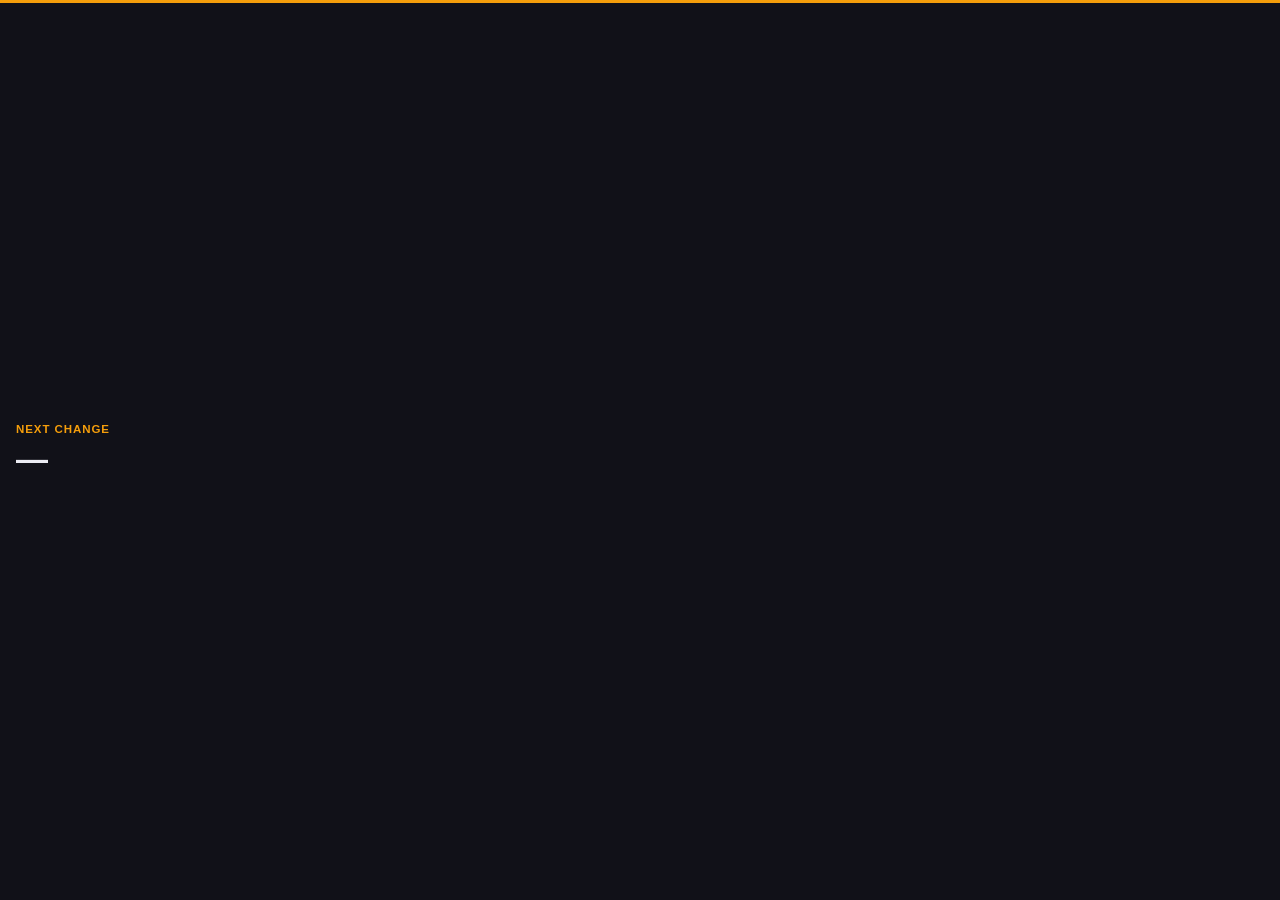
==== templates/lighting.html @ 22570004 "Lighting heads-up: the runsheet's next lighting change, on the Lights clock and a floating window Ru" ====
<!DOCTYPE html>
<html lang="en">
<head>
<meta charset="UTF-8">
<meta name="viewport" content="width=device-width,initial-scale=1">
<title>Lighting — coming up</title>
<!-- The floating lighting heads-up (service_mate/lighting.py). Says what is
     COMING UP, never "change now": the moment is the room's call. Small
     and self-contained, so it sits on top of ProPresenter or the desk. -->
<style>
  :root { --bg: #111118; --text: #ececf3; --muted: #a4a4b8; --amber: #f59e0b; }
  * { box-sizing: border-box; }
  body { margin: 0; height: 100vh; background: var(--bg); color: var(--text);
         font: 15px/1.35 -apple-system, BlinkMacSystemFont, "Segoe UI", sans-serif;
         display: flex; flex-direction: column; justify-content: center; gap: 6px;
         padding: 12px 16px; border-top: 3px solid var(--amber); }
  .label { font-size: .72rem; letter-spacing: .08em; text-transform: uppercase; color: var(--muted); }
  .label b { color: var(--amber); font-weight: 700; }
  #next { font-size: clamp(1.2rem, 7vw, 2rem); font-weight: 700; }
  #now { color: var(--muted); }
  .quiet #next { font-size: 1rem; font-weight: 600; color: var(--muted); }
</style>
</head>
<body>
  <div id="card" aria-live="polite">
    <div class="label" id="next-label"><b>Next change</b></div>
    <div id="next">—</div>
    <div id="now"></div>
  </div>
<script>
  const el = id => document.getElementById(id);
  async function refresh() {
    try {
      const h = await fetch('/api/lighting', {cache: 'no-store'}).then(r => r.json());
      const quiet = !h.has_lighting || !h.next;
      document.body.classList.toggle('quiet', quiet);
      el('next-label').innerHTML = h.next
        ? '<b>Next change</b> · at ' + escape(h.next_section) : '<b>Lighting</b>';
      el('next').textContent = !h.has_lighting ? 'This runsheet doesn’t mention lighting.'
        : h.next || 'No more lighting changes.';
      el('now').textContent = h.now ? 'Now: ' + h.now : '';
    } catch (_) { /* the app is restarting or closed: keep the last card */ }
  }
  function escape(s) {
    return String(s || '').replace(/[&<>"']/g, c => ({'&': '&amp;', '<': '&lt;', '>': '&gt;', '"': '&quot;', "'": '&#39;'}[c]));
  }
  refresh();
  setInterval(refresh, 1000);
</script>
</body>
</html>
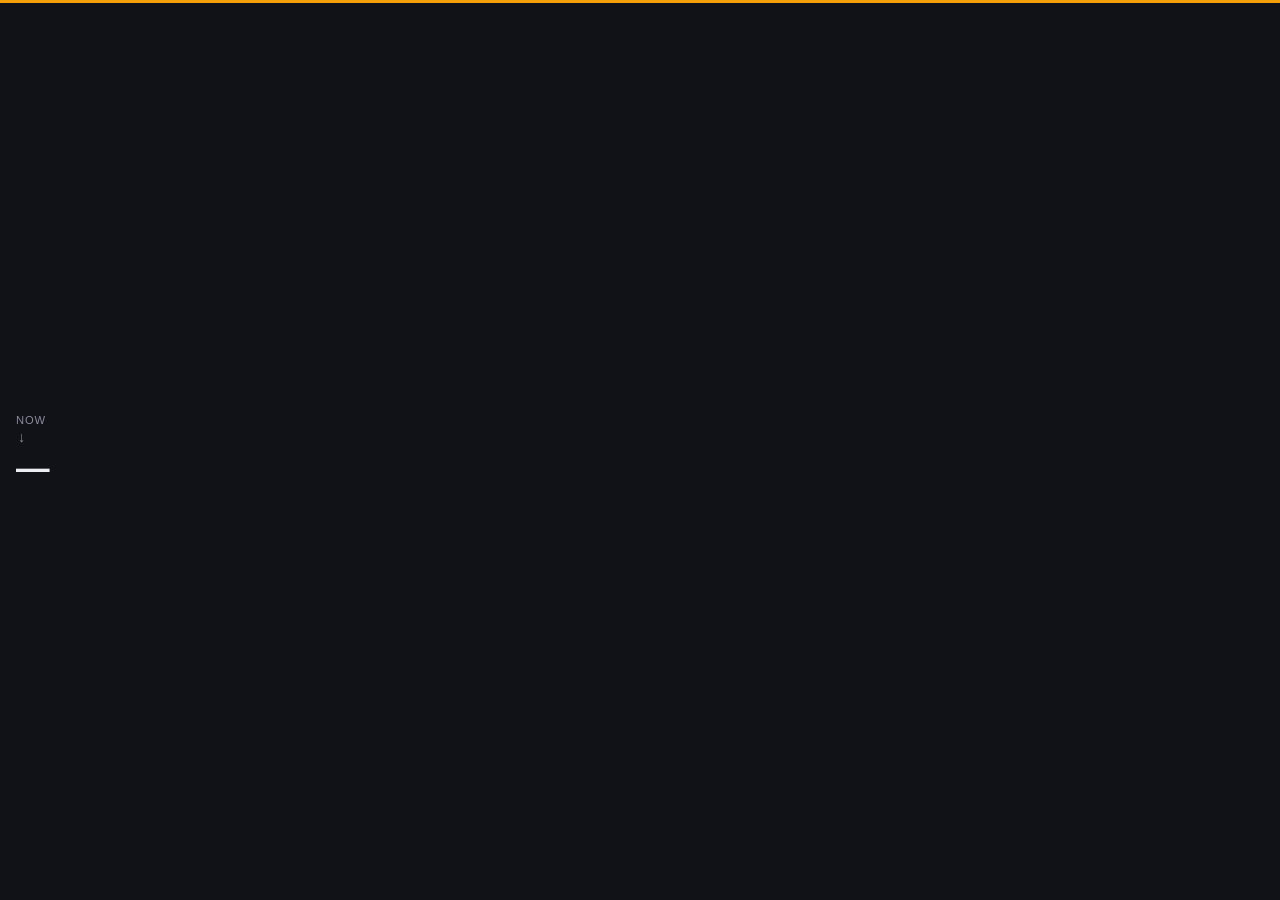
==== commit 6364412b: "Lighting card reads in time order; the Lights preview matches its clock Owner feedback from the demo" ====
--- a/templates/lighting.html
+++ b/templates/lighting.html
@@ -4,42 +4,62 @@
 <meta charset="UTF-8">
 <meta name="viewport" content="width=device-width,initial-scale=1">
 <title>Lighting — coming up</title>
-<!-- The floating lighting heads-up (service_mate/lighting.py). Says what is
-     COMING UP, never "change now": the moment is the room's call. Small
-     and self-contained, so it sits on top of ProPresenter or the desk. -->
+<!-- The floating lighting heads-up (service_mate/lighting.py). Reads top to
+     bottom in time order: where the lights are NOW, greyed, then the NEXT
+     change, large. It never says "change now": the moment is the room's
+     call. When the section moves on, the next setting slides up into now. -->
 <style>
-  :root { --bg: #111118; --text: #ececf3; --muted: #a4a4b8; --amber: #f59e0b; }
+  :root { --bg: #111118; --text: #ececf3; --muted: #8b8b9c; --amber: #f59e0b; }
   * { box-sizing: border-box; }
   body { margin: 0; height: 100vh; background: var(--bg); color: var(--text);
-         font: 15px/1.35 -apple-system, BlinkMacSystemFont, "Segoe UI", sans-serif;
-         display: flex; flex-direction: column; justify-content: center; gap: 6px;
-         padding: 12px 16px; border-top: 3px solid var(--amber); }
-  .label { font-size: .72rem; letter-spacing: .08em; text-transform: uppercase; color: var(--muted); }
-  .label b { color: var(--amber); font-weight: 700; }
-  #next { font-size: clamp(1.2rem, 7vw, 2rem); font-weight: 700; }
-  #now { color: var(--muted); }
+         font: 15px/1.3 -apple-system, BlinkMacSystemFont, "Segoe UI", sans-serif;
+         display: flex; flex-direction: column; justify-content: center;
+         padding: 10px 16px; border-top: 3px solid var(--amber); overflow: hidden; }
+  .label { font-size: .7rem; letter-spacing: .08em; text-transform: uppercase; }
+  #now-row { color: var(--muted); display: flex; gap: 8px; align-items: baseline; }
+  #now { font-size: 1rem; }
+  #arrow { color: var(--muted); font-size: .9rem; line-height: 1; margin: 2px 0 2px 2px; }
+  #next-label { color: var(--amber); font-weight: 700; }
+  #next-label span { color: var(--muted); font-weight: 400; }
+  #next { font-size: clamp(1.25rem, 7.5vw, 2.1rem); font-weight: 700; }
   .quiet #next { font-size: 1rem; font-weight: 600; color: var(--muted); }
+  [hidden] { display: none !important; }
+  /* The next setting moving up into "now" when the section changes. */
+  .moved #now-row, .moved #next-block { animation: up .45s ease-out; }
+  @keyframes up { from { transform: translateY(14px); opacity: 0; } to { transform: none; opacity: 1; } }
+  @media (prefers-reduced-motion: reduce) { .moved #now-row, .moved #next-block { animation: none; } }
 </style>
 </head>
 <body>
-  <div id="card" aria-live="polite">
-    <div class="label" id="next-label"><b>Next change</b></div>
+  <div id="now-row"><span class="label">Now</span><span id="now"></span></div>
+  <div id="arrow" aria-hidden="true">↓</div>
+  <div id="next-block" aria-live="polite">
+    <div class="label" id="next-label"></div>
     <div id="next">—</div>
-    <div id="now"></div>
   </div>
 <script>
   const el = id => document.getElementById(id);
+  let shown = null;
   async function refresh() {
-    try {
-      const h = await fetch('/api/lighting', {cache: 'no-store'}).then(r => r.json());
-      const quiet = !h.has_lighting || !h.next;
-      document.body.classList.toggle('quiet', quiet);
-      el('next-label').innerHTML = h.next
-        ? '<b>Next change</b> · at ' + escape(h.next_section) : '<b>Lighting</b>';
-      el('next').textContent = !h.has_lighting ? 'This runsheet doesn’t mention lighting.'
-        : h.next || 'No more lighting changes.';
-      el('now').textContent = h.now ? 'Now: ' + h.now : '';
-    } catch (_) { /* the app is restarting or closed: keep the last card */ }
+    let h;
+    try { h = await fetch('/api/lighting', {cache: 'no-store'}).then(r => r.json()); }
+    catch (_) { return; }   // the app is restarting or closed: keep the last card
+    // Only touch the page when something changed, so the screen reader
+    // isn't re-told the same thing every second and the slide plays once.
+    const key = [h.has_lighting, h.now, h.next, h.next_section].join('\u0000');
+    if (key === shown) return;
+    const moved = shown !== null && h.now !== (shown.split('\u0000')[1]);
+    shown = key;
+    const quiet = !h.has_lighting || !h.next;
+    document.body.classList.toggle('quiet', quiet);
+    el('now-row').hidden = el('arrow').hidden = !h.now;
+    el('now').textContent = h.now || '';
+    el('next-label').innerHTML = h.next
+      ? 'Next <span>· at ' + escape(h.next_section) + '</span>' : '';
+    el('next').textContent = !h.has_lighting ? 'This runsheet doesn’t mention lighting.'
+      : h.next || 'No more lighting changes.';
+    document.body.classList.remove('moved');
+    if (moved) { void document.body.offsetWidth; document.body.classList.add('moved'); }
   }
   function escape(s) {
     return String(s || '').replace(/[&<>"']/g, c => ({'&': '&amp;', '<': '&lt;', '>': '&gt;', '"': '&quot;', "'": '&#39;'}[c]));
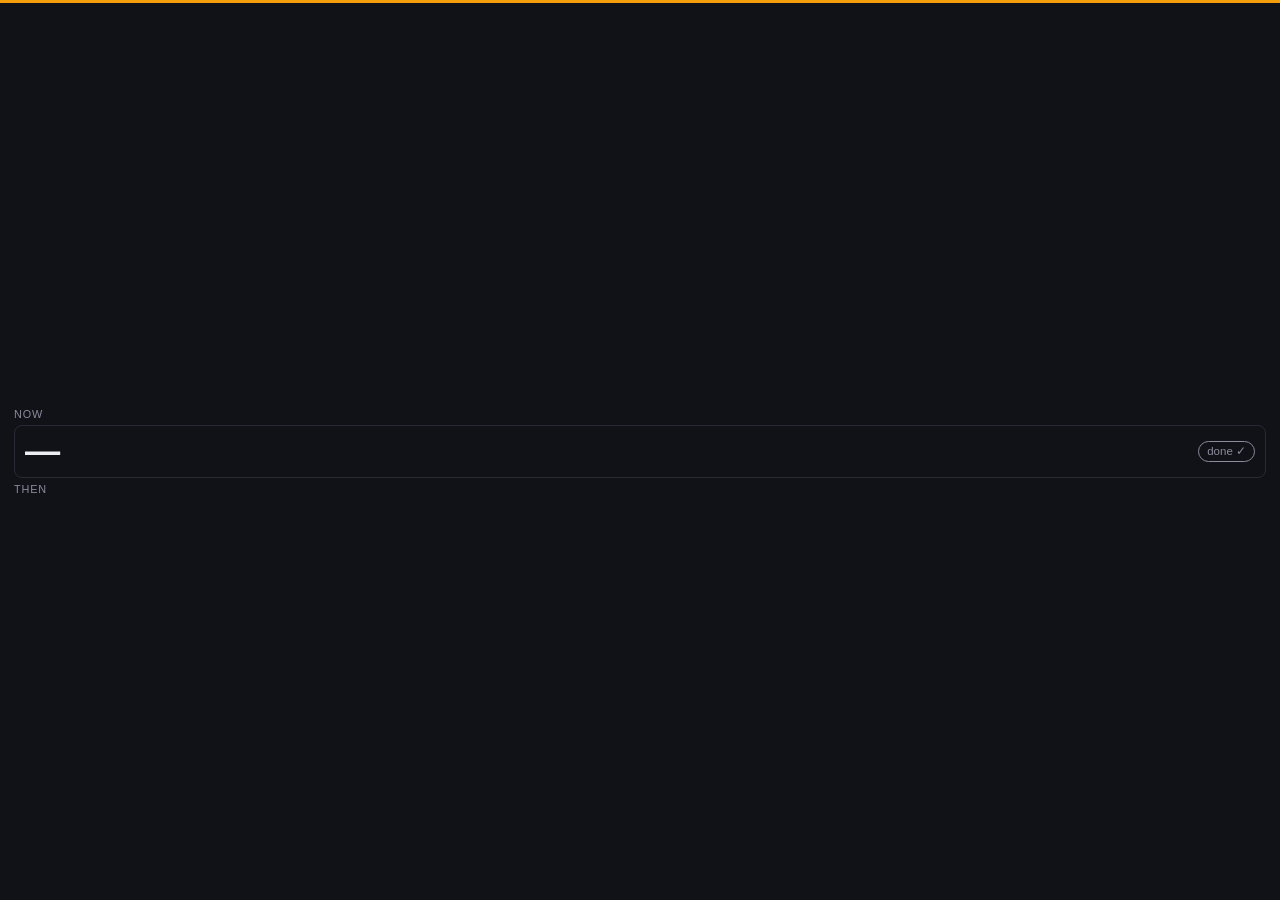
==== commit 6f5ffc0f: "Lighting guide and one-step heads-up: the church's cues, one change at a time Owner's direction (2 O" ====
--- a/templates/lighting.html
+++ b/templates/lighting.html
@@ -4,66 +4,90 @@
 <meta charset="UTF-8">
 <meta name="viewport" content="width=device-width,initial-scale=1">
 <title>Lighting — coming up</title>
-<!-- The floating lighting heads-up (service_mate/lighting.py). Reads top to
-     bottom in time order: where the lights are NOW, greyed, then the NEXT
-     change, large. It never says "change now": the moment is the room's
-     call. When the section moves on, the next setting slides up into now. -->
+<!-- The floating lighting heads-up (service_mate/lighting.py). One step at
+     a time, top to bottom: where the lights are NOW (greyed), the NEXT
+     change (large) with its moment, then the one after (greyed). It never
+     says "change now": the operator knows the moment, the card says what.
+     Clicking NEXT ticks it off; "undo" puts it back. -->
 <style>
-  :root { --bg: #111118; --text: #ececf3; --muted: #8b8b9c; --amber: #f59e0b; }
+  :root { --bg: #111118; --text: #ececf3; --muted: #8b8b9c; --amber: #f59e0b; --line: #2a2a36; }
   * { box-sizing: border-box; }
   body { margin: 0; height: 100vh; background: var(--bg); color: var(--text);
          font: 15px/1.3 -apple-system, BlinkMacSystemFont, "Segoe UI", sans-serif;
-         display: flex; flex-direction: column; justify-content: center;
-         padding: 10px 16px; border-top: 3px solid var(--amber); overflow: hidden; }
-  .label { font-size: .7rem; letter-spacing: .08em; text-transform: uppercase; }
-  #now-row { color: var(--muted); display: flex; gap: 8px; align-items: baseline; }
-  #now { font-size: 1rem; }
-  #arrow { color: var(--muted); font-size: .9rem; line-height: 1; margin: 2px 0 2px 2px; }
+         display: flex; flex-direction: column; justify-content: center; gap: 4px;
+         padding: 10px 14px; border-top: 3px solid var(--amber); overflow: hidden; }
+  .label { font-size: .68rem; letter-spacing: .08em; text-transform: uppercase; }
+  .row { display: flex; gap: 8px; align-items: baseline; color: var(--muted); }
+  #undo { margin-left: auto; background: none; border: 0; color: var(--muted); font: inherit;
+          font-size: .75rem; text-decoration: underline; cursor: pointer; padding: 0; }
+  #next { display: grid; grid-template-columns: 1fr auto; align-items: center; gap: 8px;
+          width: 100%; text-align: left; background: none; color: inherit; font: inherit;
+          border: 1px solid var(--line); border-radius: 8px; padding: 6px 10px; cursor: pointer; }
+  #next:disabled { cursor: default; border-color: transparent; padding-left: 0; }
+  #next:focus-visible, #undo:focus-visible { outline: 2px solid var(--amber); outline-offset: 2px; }
   #next-label { color: var(--amber); font-weight: 700; }
-  #next-label span { color: var(--muted); font-weight: 400; }
-  #next { font-size: clamp(1.25rem, 7.5vw, 2.1rem); font-weight: 700; }
-  .quiet #next { font-size: 1rem; font-weight: 600; color: var(--muted); }
+  #next-level { font-size: clamp(1.3rem, 8vw, 2.2rem); font-weight: 700; line-height: 1.1; }
+  #next-when { font-size: .9rem; }
+  #tick { font-size: .72rem; color: var(--muted); border: 1px solid var(--muted); border-radius: 999px; padding: 2px 8px; }
+  #next:disabled #tick { display: none; }
+  .quiet #next-level { font-size: 1rem; font-weight: 600; color: var(--muted); }
   [hidden] { display: none !important; }
-  /* The next setting moving up into "now" when the section changes. */
-  .moved #now-row, .moved #next-block { animation: up .45s ease-out; }
-  @keyframes up { from { transform: translateY(14px); opacity: 0; } to { transform: none; opacity: 1; } }
-  @media (prefers-reduced-motion: reduce) { .moved #now-row, .moved #next-block { animation: none; } }
+  .moved #now-row, .moved #next, .moved #then-row { animation: up .45s ease-out; }
+  @keyframes up { from { transform: translateY(12px); opacity: 0; } to { transform: none; opacity: 1; } }
+  @media (prefers-reduced-motion: reduce) { .moved #now-row, .moved #next, .moved #then-row { animation: none; } }
 </style>
 </head>
 <body>
-  <div id="now-row"><span class="label">Now</span><span id="now"></span></div>
-  <div id="arrow" aria-hidden="true">↓</div>
-  <div id="next-block" aria-live="polite">
-    <div class="label" id="next-label"></div>
-    <div id="next">—</div>
-  </div>
+  <div class="row" id="now-row"><span class="label">Now</span><span id="now"></span>
+    <button id="undo" type="button" hidden>undo</button></div>
+  <button id="next" type="button" aria-live="polite">
+    <span>
+      <span class="label" id="next-label"></span>
+      <div id="next-level">—</div>
+      <div id="next-when"></div>
+    </span>
+    <span id="tick">done ✓</span>
+  </button>
+  <div class="row" id="then-row"><span class="label">Then</span><span id="then"></span></div>
 <script>
   const el = id => document.getElementById(id);
   let shown = null;
+  const moment = s => s.here ? s.when : [s.section && 'at ' + s.section, s.when].filter(Boolean).join(' · ');
+
   async function refresh() {
     let h;
     try { h = await fetch('/api/lighting', {cache: 'no-store'}).then(r => r.json()); }
     catch (_) { return; }   // the app is restarting or closed: keep the last card
-    // Only touch the page when something changed, so the screen reader
-    // isn't re-told the same thing every second and the slide plays once.
-    const key = [h.has_lighting, h.now, h.next, h.next_section].join('\u0000');
+    // Redraw only on a change: the slide plays once, and a screen reader
+    // isn't re-told the card every second.
+    const key = JSON.stringify([h.now, h.off, h.has_lighting, h.next, h.then, h.done]);
     if (key === shown) return;
-    const moved = shown !== null && h.now !== (shown.split('\u0000')[1]);
+    const moved = shown !== null && h.now !== JSON.parse(shown)[0];
     shown = key;
-    const quiet = !h.has_lighting || !h.next;
-    document.body.classList.toggle('quiet', quiet);
-    el('now-row').hidden = el('arrow').hidden = !h.now;
+    const n = h.next;
+    document.body.classList.toggle('quiet', !n);
+    el('now-row').hidden = !h.now;
     el('now').textContent = h.now || '';
-    el('next-label').innerHTML = h.next
-      ? 'Next <span>· at ' + escape(h.next_section) + '</span>' : '';
-    el('next').textContent = !h.has_lighting ? 'This runsheet doesn’t mention lighting.'
-      : h.next || 'No more lighting changes.';
+    el('undo').hidden = !h.done;
+    el('next-label').textContent = n ? 'Next' : '';
+    el('next-level').textContent = h.off ? 'Service Mate is off.'
+      : !h.has_lighting ? 'This runsheet doesn’t mention lighting.'
+      : n ? n.level : 'No more lighting changes.';
+    el('next-when').textContent = n ? moment(n) : '';
+    el('next').disabled = !(n && n.here);
+    el('then-row').hidden = !h.then;
+    el('then').textContent = h.then ? h.then.level + ' · ' + moment(h.then) : '';
     document.body.classList.remove('moved');
     if (moved) { void document.body.offsetWidth; document.body.classList.add('moved'); }
   }
-  function escape(s) {
-    return String(s || '').replace(/[&<>"']/g, c => ({'&': '&amp;', '<': '&lt;', '>': '&gt;', '"': '&quot;', "'": '&#39;'}[c]));
+
+  async function tick(undo) {
+    await fetch('/api/lighting/done', {method: 'POST', headers: {'Content-Type': 'application/json'},
+                                       body: JSON.stringify({undo})}).catch(() => {});
+    refresh();
   }
+  el('next').addEventListener('click', () => tick(false));
+  el('undo').addEventListener('click', () => tick(true));
   refresh();
   setInterval(refresh, 1000);
 </script>
